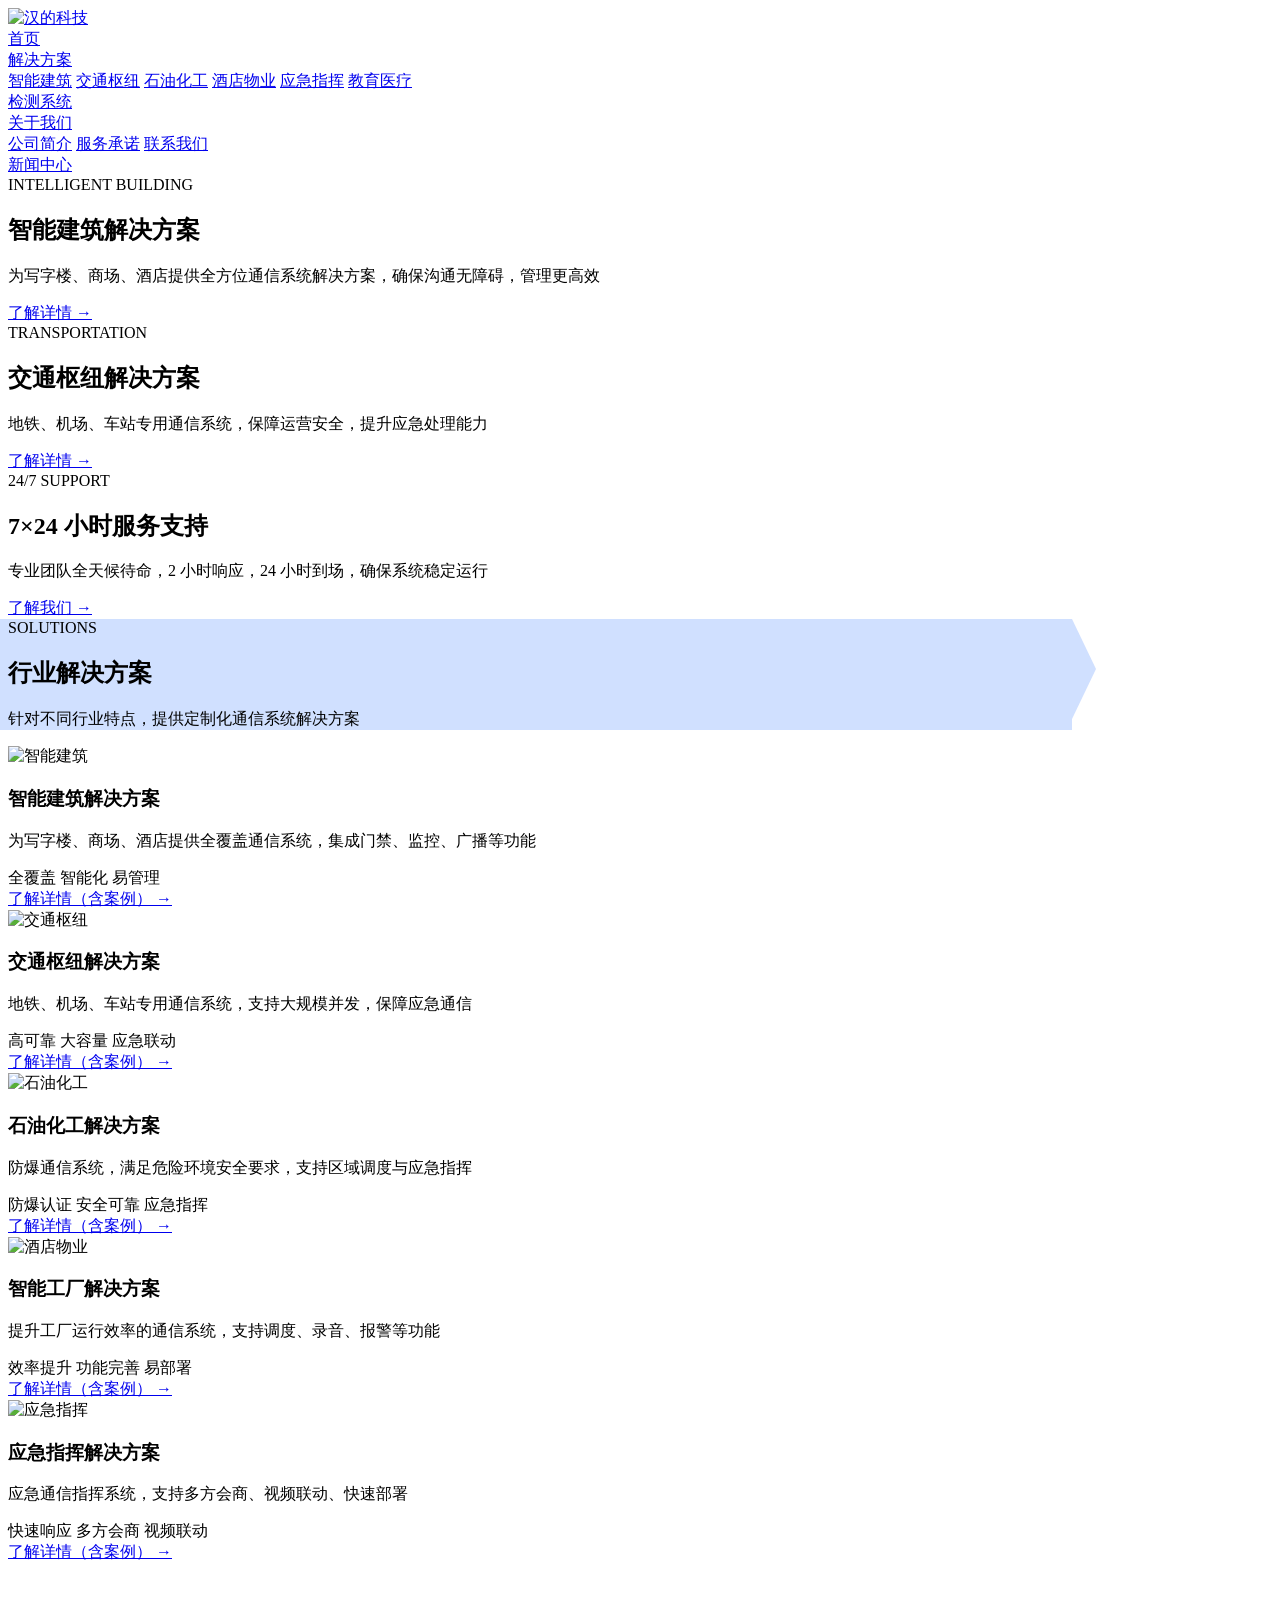
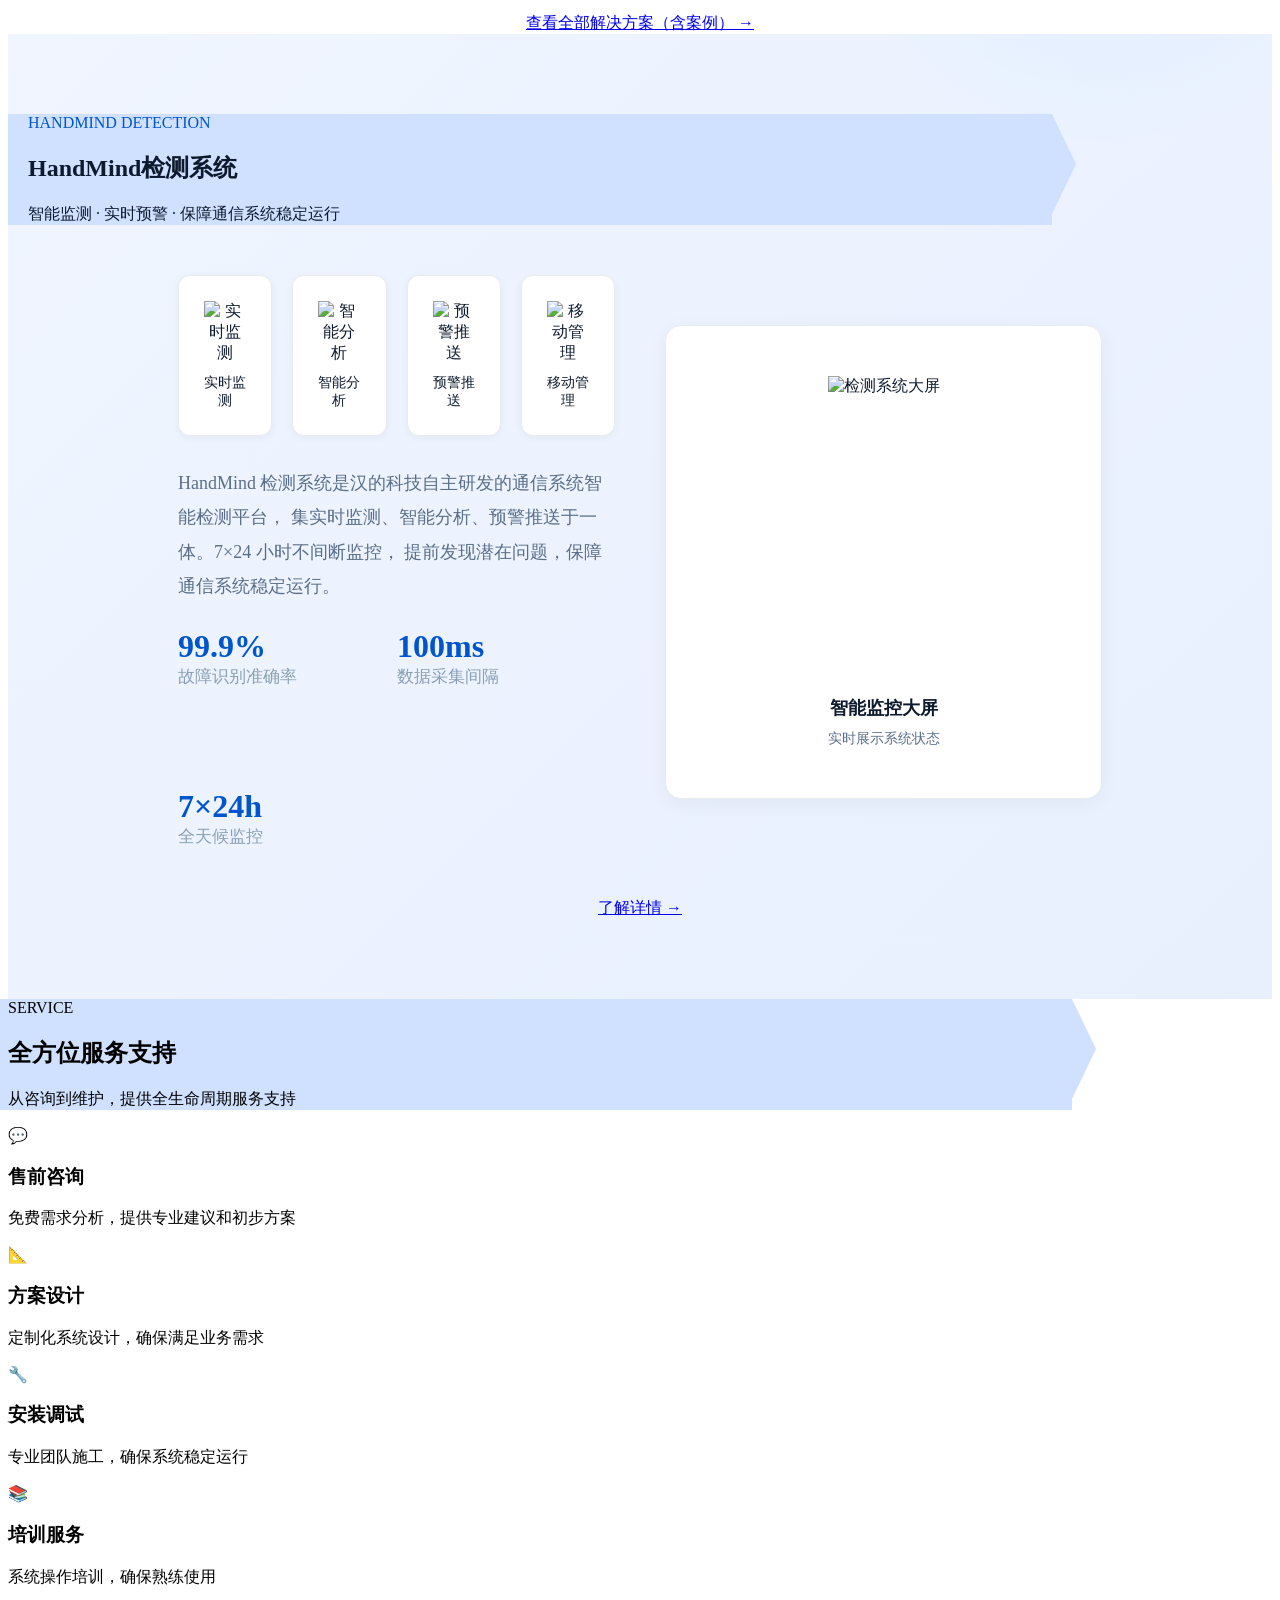
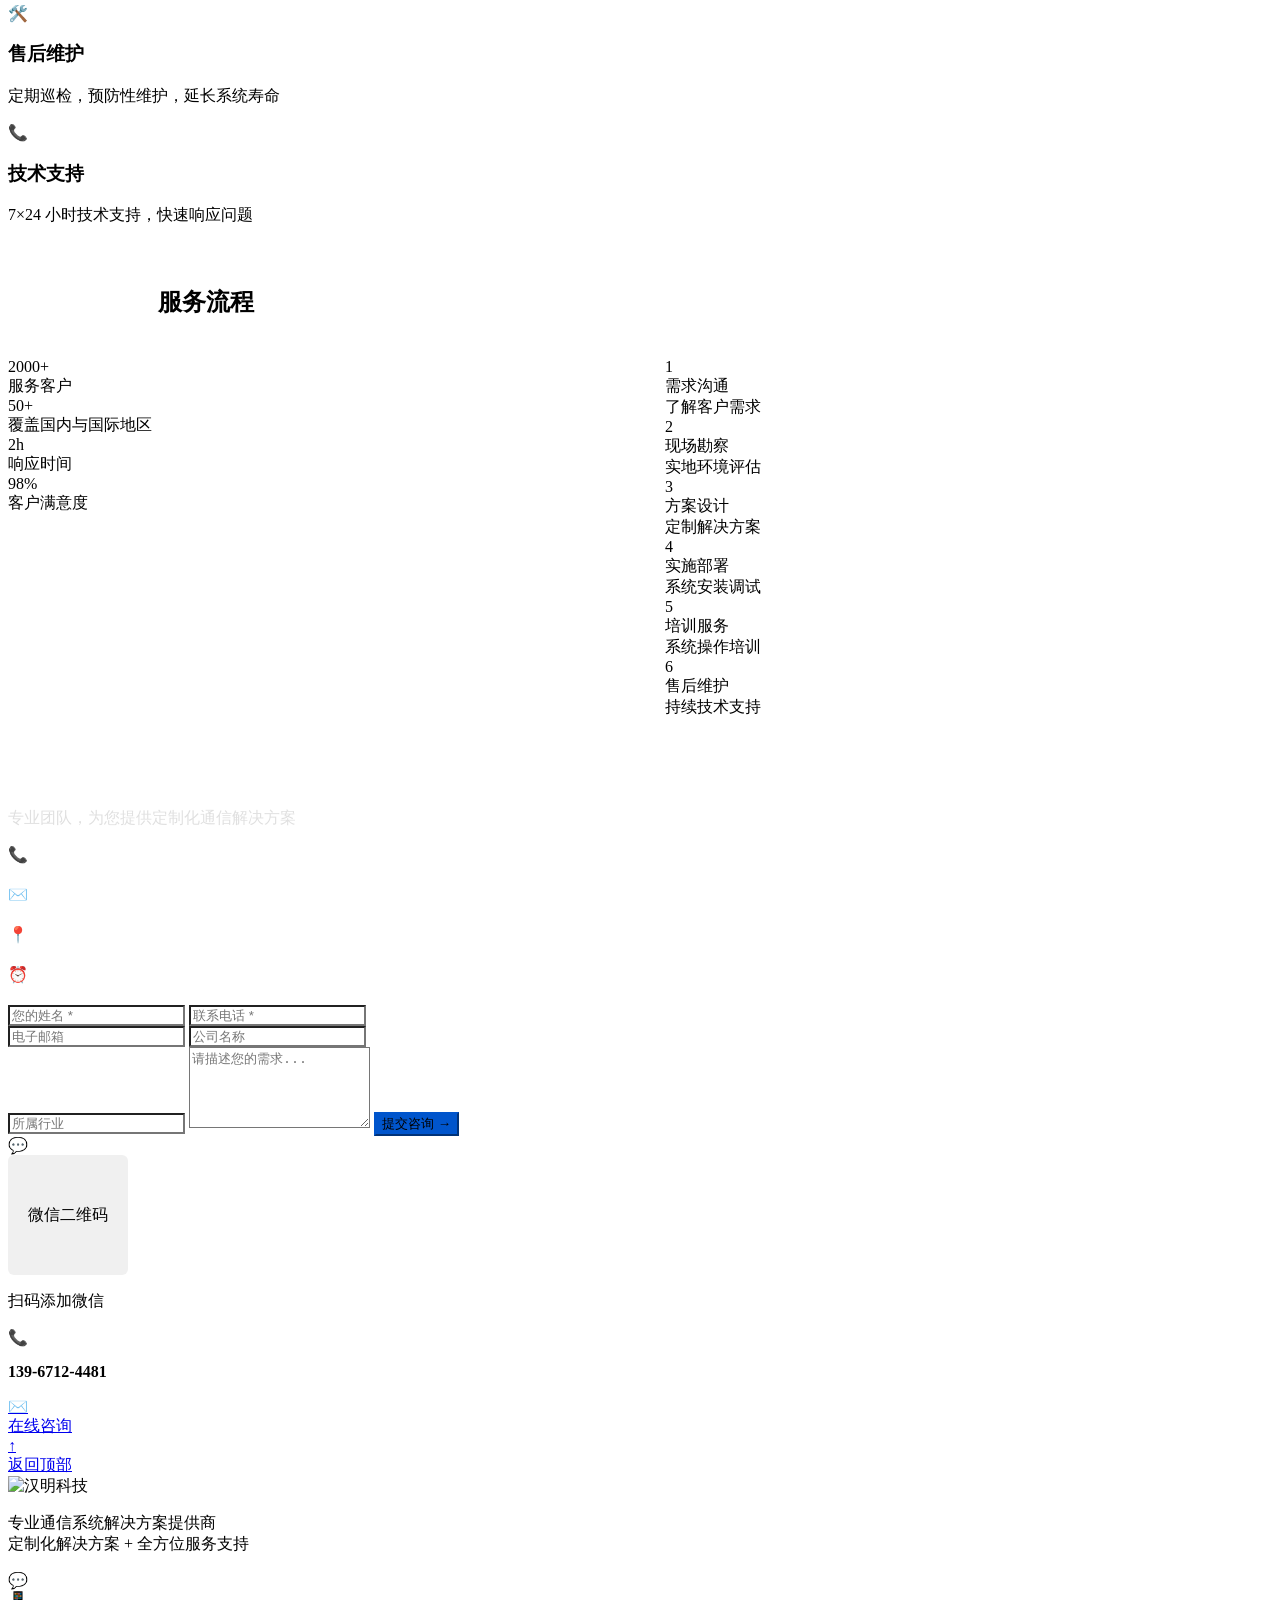
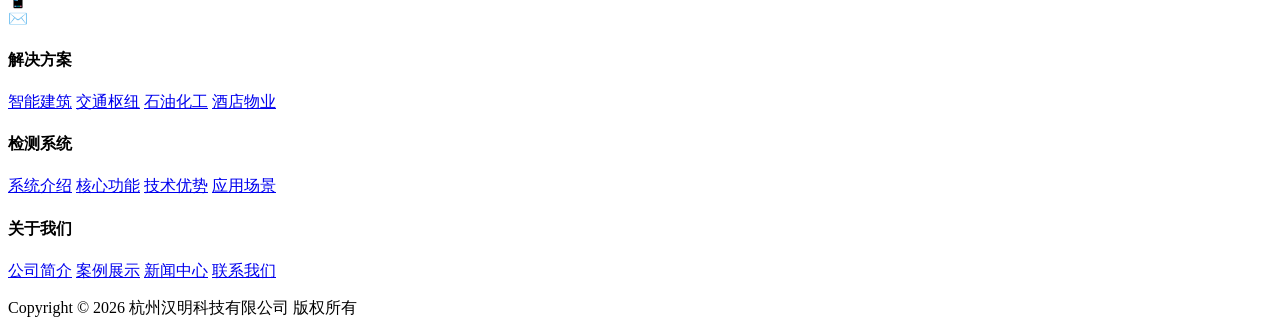
==== index.html @ 93b8c25a "Add files via upload" ====
<!DOCTYPE html>
<html lang="zh-CN">
<head>
<meta charset="UTF-8">
<meta name="viewport" content="width=device-width, initial-scale=1.0">
<title>杭州汉的科技 - 专业通信系统解决方案提供商</title>
<meta name="description" content="专业通信系统解决方案提供商，提供定制化解决方案与全方位服务支持，服务智能建筑、交通枢纽、石油化工等行业">
<meta name="keywords" content="通信系统解决方案，智能建筑，交通枢纽，服务支持，技术咨询">
<link rel="stylesheet" href="css/style.css">
<style>
  /* 左侧悬浮导航栏 */
  .left-nav {
    position: fixed;
    left: 20px;
    top: 50%;
    transform: translateY(-50%);
    background: var(--surface);
    border: 1px solid var(--border);
    border-radius: 16px;
    padding: 25px 20px;
    box-shadow: 0 6px 25px var(--shadow);
    z-index: 100;
    opacity: 0;
    visibility: hidden;
    transition: opacity 0.5s ease, visibility 0.5s ease;
  }
  .left-nav.visible {
    opacity: 1;
    visibility: visible;
  }
  .left-nav h3 {
    font-size: 16px;
    font-weight: 600;
    color: var(--text);
    margin-bottom: 20px;
    text-align: center;
  }
  .left-nav ul {
    list-style: none;
    padding: 0;
    margin: 0;
  }
  .left-nav li {
    margin-bottom: 15px;
  }
  .left-nav a {
    display: block;
    padding: 12px 16px;
    color: var(--text-muted);
    text-decoration: none;
    border-radius: 8px;
    font-size: 15px;
    transition: var(--transition);
  }
  .left-nav a:hover {
    background: var(--primary);
    color: var(--accent);
    transform: translateX(5px);
  }
  .left-nav a.active {
    background: var(--accent);
    color: white;
  }
  @media (max-width: 992px) {
    .left-nav {
      position: relative;
      left: auto;
      top: auto;
      transform: none;
      margin: 0 auto 40px;
      max-width: 600px;
    }
    .left-nav ul {
      display: flex;
      flex-wrap: wrap;
      gap: 10px;
    }
    .left-nav li {
      margin-bottom: 0;
    }
    .left-nav a {
      white-space: nowrap;
    }
  }
</style>
</head>
<body>

<!-- 左侧悬浮导航栏 -->
<div class="left-nav">
  <h3>快速导航</h3>
  <ul>
    <li><a href="#solutions-section">解决方案</a></li>
    <li><a href="#detection-section">检测系统</a></li>
    <li><a href="#service-section">服务支持</a></li>
    <li><a href="#contact-section">联系我们</a></li>
  </ul>
</div>

<!-- 导航栏 -->
<nav class="navbar">
  <div class="navbar-inner">
    <a href="index.html" class="nav-brand">
      <img src="images/logo.png" alt="汉的科技" class="nav-logo-img">
    </a>
    <div class="nav-menu">
      <a href="index.html" class="active">首页</a>
      <div class="nav-item">
        <a href="pages/solutions.html">解决方案</a>
        <div class="dropdown-menu">
          <a href="pages/solutions.html#building">智能建筑</a>
          <a href="pages/solutions.html#transport">交通枢纽</a>
          <a href="pages/solutions.html#industry">石油化工</a>
          <a href="pages/solutions.html#hotel">酒店物业</a>
          <a href="pages/solutions.html#emergency">应急指挥</a>
          <a href="pages/solutions.html#education">教育医疗</a>
        </div>
      </div>
      <a href="pages/detection.html">检测系统</a>
      <div class="nav-item">
        <a href="pages/about.html">关于我们</a>
        <div class="dropdown-menu">
          <a href="pages/about.html">公司简介</a>
          <a href="pages/about.html">服务承诺</a>
          <a href="pages/about.html#contact">联系我们</a>
        </div>
      </div>
      <a href="pages/news.html">新闻中心</a>
    </div>
  </div>
</nav>

<!-- Hero 轮播 -->
<section class="hero">
  <div class="hero-slides">
    <div class="hero-slide active">
      <div class="slide-bg" style="background-image: url('images/城市背景.jpg');"></div>
      <div class="slide-content">
        <div class="slide-text">
          <span class="slide-tag">INTELLIGENT BUILDING</span>
          <h1 class="slide-title">智能建筑<span>解决方案</span></h1>
          <p class="slide-desc">为写字楼、商场、酒店提供全方位通信系统解决方案，确保沟通无障碍，管理更高效</p>
          <a href="pages/solutions.html#building" class="slide-btn">了解详情 <span>→</span></a>
        </div>
      </div>
    </div>
    
    <div class="hero-slide">
      <div class="slide-bg" style="background-image: url('images/轮播图2.png');"></div>
      <div class="slide-content">
        <div class="slide-text">
          <span class="slide-tag">TRANSPORTATION</span>
          <h1 class="slide-title">交通枢纽<span>解决方案</span></h1>
          <p class="slide-desc">地铁、机场、车站专用通信系统，保障运营安全，提升应急处理能力</p>
          <a href="pages/solutions.html#transport" class="slide-btn">了解详情 <span>→</span></a>
        </div>
      </div>
    </div>
    
    <div class="hero-slide">
      <div class="slide-bg" style="background-image: url('images/联系我们.png')"></div>
      <div class="slide-content">
        <div class="slide-text">
          <span class="slide-tag">24/7 SUPPORT</span>
          <h1 class="slide-title">7×24 小时<span>服务支持</span></h1>
          <p class="slide-desc">专业团队全天候待命，2 小时响应，24 小时到场，确保系统稳定运行</p>
          <a href="pages/about.html" class="slide-btn">了解我们 <span>→</span></a>
        </div>
      </div>
    </div>
  </div>
  
  <div class="hero-dots">
    <span class="hero-dot active" data-slide="0"></span>
    <span class="hero-dot" data-slide="1"></span>
    <span class="hero-dot" data-slide="2"></span>
  </div>
</section>

<!-- 解决方案专区 -->
<section id="solutions-section">
  <div class="container">
    <div class="section-header reveal" style="position:relative;">
      <span class="section-tag">SOLUTIONS</span>
      <h2 class="section-title">行业<span>解决方案</span></h2>
      <p class="section-sub">针对不同行业特点，提供定制化通信系统解决方案</p>
      <div style="position:absolute; left:-200px; top:0; width:1300px; max-width:100%; height:100%; background:#d0e0ff; z-index:-1;">
        <div style="position:absolute; right:-24px; top:0; width:0; height:0; border-left:24px solid #d0e0ff; border-top:50px solid transparent; border-bottom:50px solid transparent;"></div>
      </div>
    </div>
    
    <div class="solutions-grid">
      <div class="solution-card reveal reveal-delay-1">
        <div class="solution-img">
          <img src="images/智能建筑.webp" alt="智能建筑" class="solution-img-img">
        </div>
        <div class="solution-info">
          <h3 class="solution-name">智能建筑解决方案</h3>
          <p class="solution-desc">为写字楼、商场、酒店提供全覆盖通信系统，集成门禁、监控、广播等功能</p>
          <div class="solution-features">
            <span class="solution-tag">全覆盖</span>
            <span class="solution-tag">智能化</span>
            <span class="solution-tag">易管理</span>
          </div>
          <a href="pages/solutions.html#building" class="solution-link">了解详情（含案例） →</a>
        </div>
      </div>
      
      <div class="solution-card reveal reveal-delay-2">
        <div class="solution-img">
          <img src="images/交通枢纽.webp" alt="交通枢纽" class="solution-img-img">
        </div>
        <div class="solution-info">
          <h3 class="solution-name">交通枢纽解决方案</h3>
          <p class="solution-desc">地铁、机场、车站专用通信系统，支持大规模并发，保障应急通信</p>
          <div class="solution-features">
            <span class="solution-tag">高可靠</span>
            <span class="solution-tag">大容量</span>
            <span class="solution-tag">应急联动</span>
          </div>
          <a href="pages/solutions.html#transport" class="solution-link">了解详情（含案例） →</a>
        </div>
      </div>
      
      <div class="solution-card reveal reveal-delay-3">
        <div class="solution-img">
          <img src="images/石油化工.webp" alt="石油化工" class="solution-img-img">
        </div>
        <div class="solution-info">
          <h3 class="solution-name">石油化工解决方案</h3>
          <p class="solution-desc">防爆通信系统，满足危险环境安全要求，支持区域调度与应急指挥</p>
          <div class="solution-features">
            <span class="solution-tag">防爆认证</span>
            <span class="solution-tag">安全可靠</span>
            <span class="solution-tag">应急指挥</span>
          </div>
          <a href="pages/solutions.html#industry" class="solution-link">了解详情（含案例） →</a>
        </div>
      </div>
      
      <div class="solution-card reveal reveal-delay-1">
        <div class="solution-img">
          <img src="images/酒店物业.webp" alt="酒店物业" class="solution-img-img">
        </div>
        <div class="solution-info">
          <h3 class="solution-name">智能工厂解决方案</h3>
          <p class="solution-desc">提升工厂运行效率的通信系统，支持调度、录音、报警等功能</p>
          <div class="solution-features">
            <span class="solution-tag">效率提升</span>
            <span class="solution-tag">功能完善</span>
            <span class="solution-tag">易部署</span>
          </div>
          <a href="pages/solutions.html#hotel" class="solution-link">了解详情（含案例） →</a>
        </div>
      </div>
      
      <div class="solution-card reveal reveal-delay-2">
        <div class="solution-img">
          <img src="images/应急指挥.webp" alt="应急指挥" class="solution-img-img">
        </div>
        <div class="solution-info">
          <h3 class="solution-name">应急指挥解决方案</h3>
          <p class="solution-desc">应急通信指挥系统，支持多方会商、视频联动、快速部署</p>
          <div class="solution-features">
            <span class="solution-tag">快速响应</span>
            <span class="solution-tag">多方会商</span>
            <span class="solution-tag">视频联动</span>
          </div>
          <a href="pages/solutions.html#emergency" class="solution-link">了解详情（含案例） →</a>
        </div>
      </div>
      
      
      </div>
    </div>
    
    <div style="text-align:center; margin-top:50px;">
      <a href="pages/solutions.html" class="btn-primary">查看全部解决方案（含案例） →</a>
    </div>
  </div>
</section>

<!-- 检测系统专区 -->
<section id="detection-section" style="background:linear-gradient(135deg, #f0f5ff 0%, #e8f0fe 100%); padding:80px 20px; color:#0d1a2e; position:relative; overflow:hidden;">
  <div style="position:absolute; top:-50%; right:-10%; width:600px; height:600px; background:radial-gradient(circle, rgba(0,153,255,0.07), transparent 70%); pointer-events:none;"></div>
  <div class="container" style="position:relative; z-index:1;">
    <div class="section-header reveal" style="margin-bottom:50px; position:relative;">
      <span class="section-tag" style="color:#0055cc;">HANDMIND DETECTION</span>
      <h2 class="section-title">HandMind<span>检测系统</span></h2>
      <p class="section-sub">智能监测 · 实时预警 · 保障通信系统稳定运行</p>
      <div style="position:absolute; left:-200px; top:0; width:1300px; max-width:100%; height:100%; background:#d0e0ff; z-index:-1;">
        <div style="position:absolute; right:-24px; top:0; width:0; height:0; border-left:24px solid #d0e0ff; border-top:50px solid transparent; border-bottom:50px solid transparent;"></div>
      </div>
    </div>
    
    <div style="display:grid; grid-template-columns:1fr 1fr; gap:50px; align-items:center; max-width:2560px; margin-left:150px;margin-right:150px;">
      <div class="reveal">
        <div style="display:grid; grid-template-columns:repeat(4,1fr); gap:20px; margin-bottom:30px;">
          <div style="background:white; border:1px solid #e9ecef; border-radius:12px; padding:25px; text-align:center; box-shadow:0 2px 8px rgba(0,0,0,0.05);">
            <img src="images/实时检测.jpg" alt="实时监测" style="width:225px; height:160px; margin-bottom:10px;">
            <div style="font-size:14px; color:#0d1a2e;">实时监测</div>
          </div>
          <div style="background:white; border:1px solid #e9ecef; border-radius:12px; padding:25px; text-align:center; box-shadow:0 2px 8px rgba(0,0,0,0.05);">
            <img src="images/智能分析.jpg" alt="智能分析" style="width:225px; height:160px; margin-bottom:10px;">
            <div style="font-size:14px; color:#0d1a2e;">智能分析</div>
          </div>
          <div style="background:white; border:1px solid #e9ecef; border-radius:12px; padding:25px; text-align:center; box-shadow:0 2px 8px rgba(0,0,0,0.05);">
            <img src="images/预警推送.jpg" alt="预警推送" style="width:225px; height:160px; margin-bottom:10px;">
            <div style="font-size:14px; color:#0d1a2e;">预警推送</div>
          </div>
          <div style="background:white; border:1px solid #e9ecef; border-radius:12px; padding:25px; text-align:center; box-shadow:0 2px 8px rgba(0,0,0,0.05);">
            <img src="images/智能控制.jpg" alt="移动管理" style="width:225px; height:160px; margin-bottom:10px;">
            <div style="font-size:14px; color:#0d1a2e;">移动管理</div>
          </div>
        </div>
        <p style="font-size:18px; line-height:1.9; color:#5a6e8a; margin-bottom:25px;">
          HandMind 检测系统是汉的科技自主研发的通信系统智能检测平台，
          集实时监测、智能分析、预警推送于一体。7×24 小时不间断监控，
          提前发现潜在问题，保障通信系统稳定运行。
        </p>
        <div style="display:flex; gap:100px; flex-wrap:wrap;">
          <div>
            <div style="font-size:32px; font-weight:800; color:#0055cc;">99.9%</div>
            <div style="font-size:17px; color:#8a9fb5;">故障识别准确率</div>
          </div>
          <div>
            <div style="font-size:32px; font-weight:800; color:#0055cc;">100ms</div>
            <div style="font-size:17px; color:#8a9fb5;">数据采集间隔</div>
          </div>
          <div>
            <div style="font-size:32px; font-weight:800; color:#0055cc;">7×24h</div>
            <div style="font-size:17px; color:#8a9fb5;">全天候监控</div>
          </div>
        </div>
      </div>
      
      <div class="reveal reveal-delay-2" style="background:white; border:1px solid #e9ecef; border-radius:16px; padding:50px; text-align:center; box-shadow:0 4px 20px rgba(0,0,0,0.05);">
        <!-- 检测系统大屏图片 -->
        <div style="width:100%; height:300px; border-radius:12px; overflow:hidden; margin-bottom:20px;">
          <img src="images/检测系统.webp" alt="检测系统大屏" style="width:100%; height:100%; object-fit:cover;">
        </div>
        <div style="font-size:18px; font-weight:600; margin-bottom:10px; color:#0d1a2e;">智能监控大屏</div>
        <div style="font-size:14px; color:#5a6e8a;">实时展示系统状态</div>
      </div>
    </div>
    
    <div style="text-align:center; margin-top:50px;">
      <a href="pages/detection.html" class="btn-primary">了解详情 →</a>
    </div>
  </div>
</section>

<!-- 服务支持专区 -->
<section class="service-section" id="service-section">
  <div class="container">
    <div class="section-header reveal" style="position:relative;">
      <span class="section-tag">SERVICE</span>
      <h2 class="section-title">全方位<span>服务支持</span></h2>
      <p class="section-sub">从咨询到维护，提供全生命周期服务支持</p>
      <div style="position:absolute; left:-200px; top:0; width:1300px; max-width:100%; height:100%; background:#d0e0ff; z-index:-1;">
        <div style="position:absolute; right:-24px; top:0; width:0; height:0; border-left:24px solid #d0e0ff; border-top:50px solid transparent; border-bottom:50px solid transparent;"></div>
      </div>
    </div>
    
    <div class="services-grid">
      <div class="service-card reveal reveal-delay-1">
        <div class="service-icon">💬</div>
        <h3 class="service-name">售前咨询</h3>
        <p class="service-desc">免费需求分析，提供专业建议和初步方案</p>
      </div>
      
      <div class="service-card reveal reveal-delay-2">
        <div class="service-icon">📐</div>
        <h3 class="service-name">方案设计</h3>
        <p class="service-desc">定制化系统设计，确保满足业务需求</p>
      </div>
      
      <div class="service-card reveal reveal-delay-3">
        <div class="service-icon">🔧</div>
        <h3 class="service-name">安装调试</h3>
        <p class="service-desc">专业团队施工，确保系统稳定运行</p>
      </div>
      
      <div class="service-card reveal reveal-delay-1">
        <div class="service-icon">📚</div>
        <h3 class="service-name">培训服务</h3>
        <p class="service-desc">系统操作培训，确保熟练使用</p>
      </div>
      
      <div class="service-card reveal reveal-delay-2">
        <div class="service-icon">🛠️</div>
        <h3 class="service-name">售后维护</h3>
        <p class="service-desc">定期巡检，预防性维护，延长系统寿命</p>
      </div>
      
      <div class="service-card reveal reveal-delay-3">
        <div class="service-icon">📞</div>
        <h3 class="service-name">技术支持</h3>
        <p class="service-desc">7×24 小时技术支持，快速响应问题</p>
      </div>
    </div>
    
    <!-- 服务流程与数据展示 -->
    <div class="container">
      <h3 style="text-align:left; font-size:24px; margin-bottom:40px;margin-left:150px;margin-top:60px;color:var(--text);">服务流程</h3>
      <div style="display:grid;  gap:50px;grid-template-columns:1fr 1fr; width:100%; margin:0;">
        <!-- 数据展示 -->
        <div class="stats-grid">
          <div class="stat-item reveal reveal-delay-1">
            <div class="stat-number">2000+</div>
            <div class="stat-label">服务客户</div>
          </div>
          <div class="stat-item reveal reveal-delay-2">
            <div class="stat-number">50+</div>
            <div class="stat-label">覆盖国内与国际地区</div>
          </div>
          <div class="stat-item reveal reveal-delay-3">
            <div class="stat-number">2h</div>
            <div class="stat-label">响应时间</div>
          </div>
          <div class="stat-item reveal reveal-delay-4">
            <div class="stat-number">98%</div>
            <div class="stat-label">客户满意度</div>
          </div>
        </div>
        <!-- 服务流程 -->
        <div class="process-timeline">
          <div class="process-step">
            <div class="process-dot">1</div>
            <div class="process-title">需求沟通</div>
            <div class="process-desc">了解客户需求</div>
          </div>
          <div class="process-step">
            <div class="process-dot">2</div>
            <div class="process-title">现场勘察</div>
            <div class="process-desc">实地环境评估</div>
          </div>
          <div class="process-step">
            <div class="process-dot">3</div>
            <div class="process-title">方案设计</div>
            <div class="process-desc">定制解决方案</div>
          </div>
          <div class="process-step">
            <div class="process-dot">4</div>
            <div class="process-title">实施部署</div>
            <div class="process-desc">系统安装调试</div>
          </div>
          <div class="process-step">
            <div class="process-dot">5</div>
            <div class="process-title">培训服务</div>
            <div class="process-desc">系统操作培训</div>
          </div>
           <div class="process-step">
            <div class="process-dot">6</div>
            <div class="process-title">售后维护</div>
            <div class="process-desc">持续技术支持</div>
          </div>
        </div>
      </div>
    </div>
  </div>
</section>

<!-- 联系表单 -->
<section class="contact-section" id="contact-section" style="position:relative; background-image: url('images/4.png'); background-size:contain; background-position: right center ;">
  <div class="container" style="position:relative; z-index:1; color:white;">
    <div class="section-header reveal" style="position:relative;">
      <span class="section-tag" style="color:#ffffff;">CONTACT</span>
      <h2 class="section-title" style="color:#ffffff;">联系<span>我们</span></h2>
      <p class="section-sub" style="color:#e0e0e0;">专业团队，为您提供定制化通信解决方案</p>
      <div style="position:absolute; left:-200px; top:0; width:1300px; max-width:100%; height:100%; background:rgba(255,255,255,0.1); z-index:-1;">
        <div style="position:absolute; right:-24px; top:0; width:0; height:0; border-left:24px solid rgba(255,255,255,0.1); border-top:50px solid transparent; border-bottom:50px solid transparent;"></div>
      </div>
    </div>
    
    <div class="contact-inner">
      <div class="contact-items reveal">
        <div class="contact-item">
          <div class="contact-item-icon">📞</div>
          <div class="contact-item-text">
            <strong>电话咨询</strong>
            139-6712-4481
          </div>
        </div>
        <div class="contact-item">
          <div class="contact-item-icon">✉️</div>
          <div class="contact-item-text">
            <strong>邮箱联系</strong>
            handmind@139.com
          </div>
        </div>
        <div class="contact-item">
          <div class="contact-item-icon">📍</div>
          <div class="contact-item-text">
            <strong>公司地址</strong>
            浙江省杭州市 XXX 区 XXX 路 XXX 号
          </div>
        </div>
        <div class="contact-item">
          <div class="contact-item-icon">⏰</div>
          <div class="contact-item-text">
            <strong>服务时间</strong>
            周一至周日 7×24 小时
          </div>
        </div>
      </div>
      
      <div class="contact-form reveal reveal-delay-2">
        <form>
          <div class="form-row">
            <input type="text" class="form-input" placeholder="您的姓名 *" required style="background:rgba(255,255,255,0.9); color:#333;">
            <input type="tel" class="form-input" placeholder="联系电话 *" required style="background:rgba(255,255,255,0.9); color:#333;">
          </div>
          <div class="form-row">
            <input type="email" class="form-input" placeholder="电子邮箱" style="background:rgba(255,255,255,0.9); color:#333;">
            <input type="text" class="form-input" placeholder="公司名称" style="background:rgba(255,255,255,0.9); color:#333;">
          </div>
          <input type="text" class="form-input" placeholder="所属行业" style="background:rgba(255,255,255,0.9); color:#333;">
          <textarea class="form-input" rows="5" placeholder="请描述您的需求..." style="background:rgba(255,255,255,0.9); color:#333;"></textarea>
          <button type="submit" class="btn-primary btn-full" style="background:#0055cc; border-color:#0055cc;">提交咨询 →</button>
        </form>
      </div>
    </div>
  </div>
</section>

<!-- 悬浮工具栏 -->
<div class="float-toolbar">
  <div class="float-btn" id="wechatBtn">
    <span>💬</span>
    <div class="float-tooltip">
      <div style="width:120px; height:120px; background:#f0f0f0; display:flex; align-items:center; justify-content:center; border-radius:6px; margin-bottom:8px;">微信二维码</div>
      <p>扫码添加微信</p>
    </div>
  </div>
  <div class="float-btn" id="phoneBtn">
    <span>📞</span>
    <div class="float-tooltip">
      <p style="font-size:16px; font-weight:600; color:var(--accent);">139-6712-4481</p>
    </div>
  </div>
  <a href="pages/about.html#contact" class="float-btn">
    <span>✉️</span>
    <div class="float-tooltip">在线咨询</div>
  </a>
  <a href="#" class="float-btn" id="backToTop">
    <span>↑</span>
    <div class="float-tooltip">返回顶部</div>
  </a>
</div>

<!-- 页脚 -->
<footer class="footer">
  <div class="footer-inner">
    <div class="footer-brand">
      <div class="nav-brand">
        <img src="images/logo.png" alt="汉明科技" class="nav-logo-img">
      </div>
      <p>专业通信系统解决方案提供商<br>定制化解决方案 + 全方位服务支持</p>
      <div class="footer-social">
        <div class="social-icon">💬</div>
        <div class="social-icon">📱</div>
        <div class="social-icon">✉️</div>
      </div>
    </div>
    <div class="footer-links">
      <div class="footer-col">
        <h4>解决方案</h4>
        <a href="pages/solutions.html#building">智能建筑</a>
        <a href="pages/solutions.html#transport">交通枢纽</a>
        <a href="pages/solutions.html#industry">石油化工</a>
        <a href="pages/solutions.html#hotel">酒店物业</a>
      </div>
      <div class="footer-col">
        <h4>检测系统</h4>
        <a href="pages/detection.html">系统介绍</a>
        <a href="pages/detection.html#features">核心功能</a>
        <a href="pages/detection.html#tech">技术优势</a>
        <a href="pages/detection.html#scenario">应用场景</a>
      </div>

      <div class="footer-col">
        <h4>关于我们</h4>
        <a href="pages/about.html">公司简介</a>
        <a href="pages/cases.html">案例展示</a>
        <a href="pages/news.html">新闻中心</a>
        <a href="pages/contact.html">联系我们</a>
      </div>
    </div>
  </div>
  <div class="footer-bottom">
    <p>Copyright © 2026 杭州汉明科技有限公司 版权所有</p>
  </div>
</footer>

<script src="js/main.js"></script>
<script>
// 左侧导航栏滚动激活状态
const sections = document.querySelectorAll('section[id]');
const navLinks = document.querySelectorAll('.left-nav a');
const leftNav = document.querySelector('.left-nav');

window.addEventListener('scroll', () => {
  let current = '';
  
  sections.forEach(section => {
    const sectionTop = section.offsetTop;
    const sectionHeight = section.clientHeight;
    if (pageYOffset >= (sectionTop - 200)) {
      current = section.getAttribute('id');
    }
  });
  
  navLinks.forEach(link => {
    link.classList.remove('active');
    if (link.getAttribute('href').substring(1) === current) {
      link.classList.add('active');
    }
  });
  
  // 控制导航栏显示/隐藏
  const solutionsSection = document.getElementById('solutions-section');
  if (solutionsSection) {
    const solutionsTop = solutionsSection.offsetTop;
    if (pageYOffset >= (solutionsTop - 300)) {
      leftNav.classList.add('visible');
    } else {
      leftNav.classList.remove('visible');
    }
  }
});
</script>
</body>
</html>
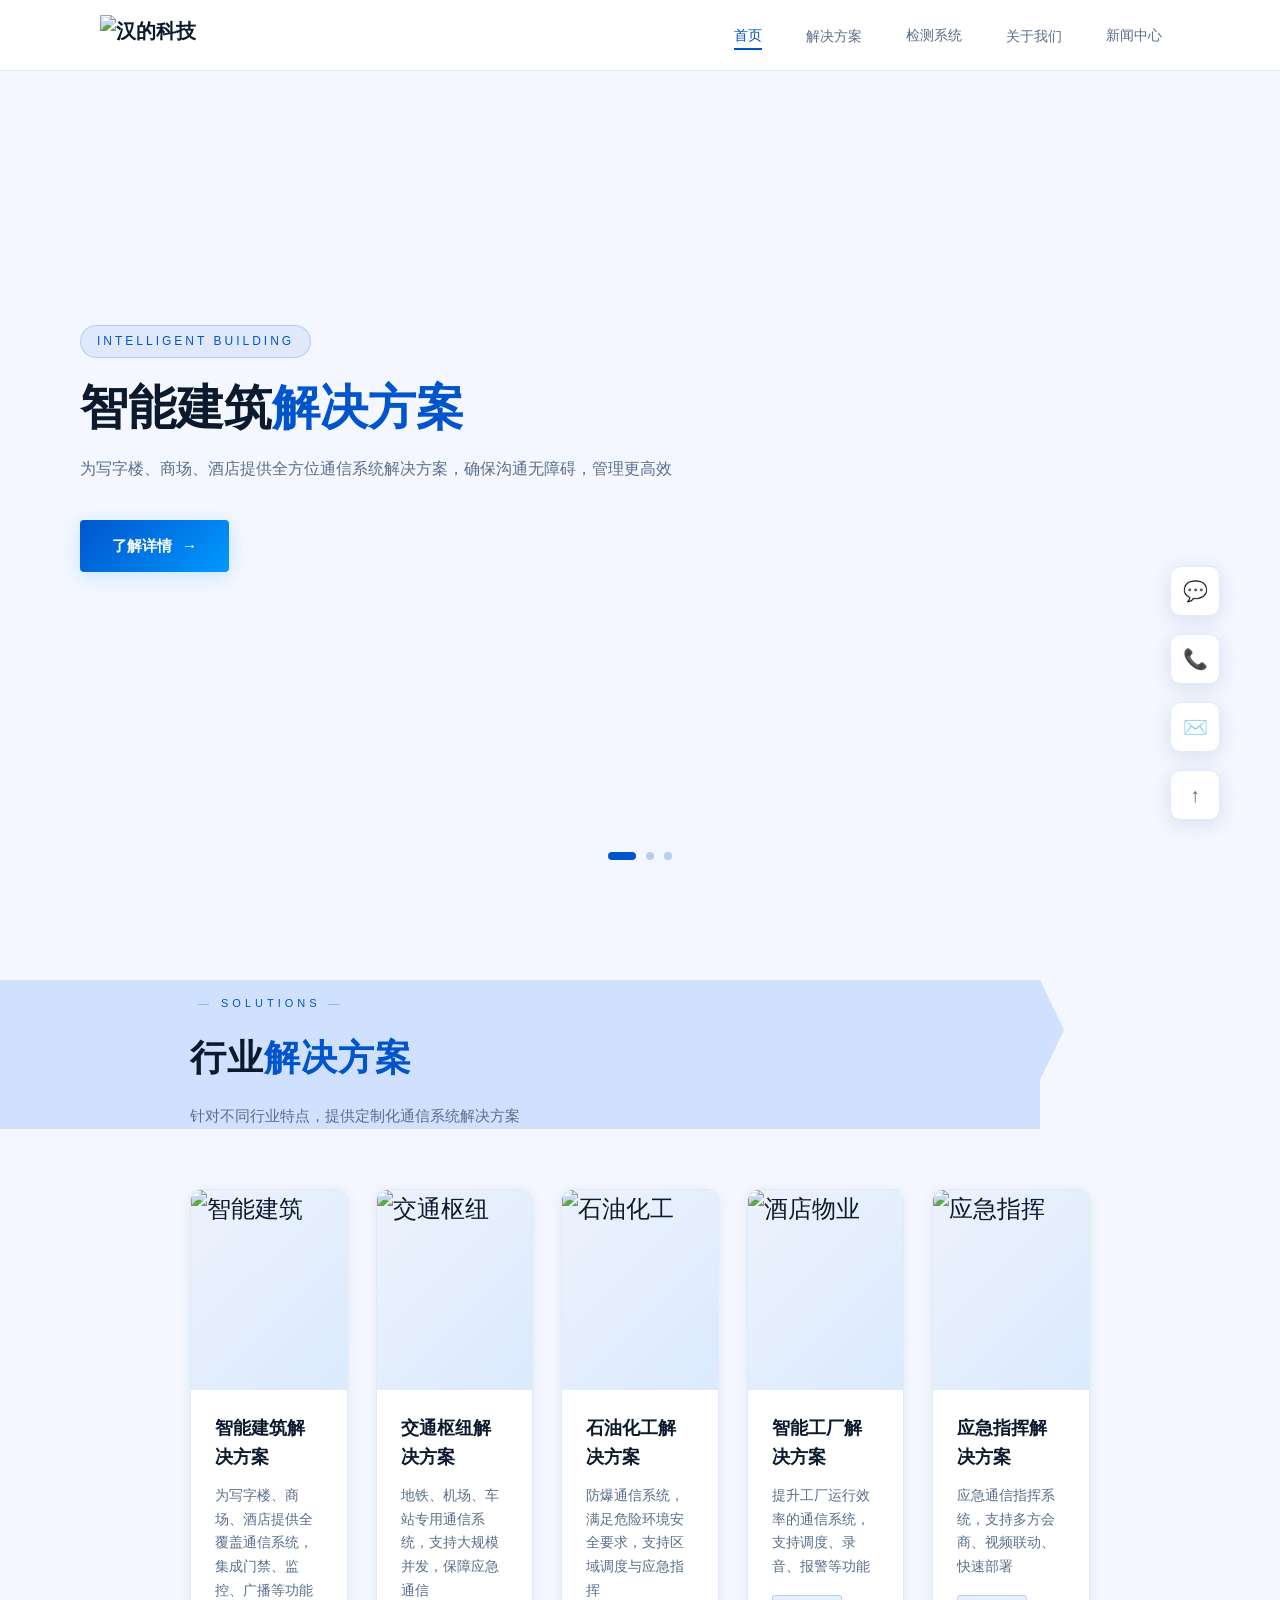
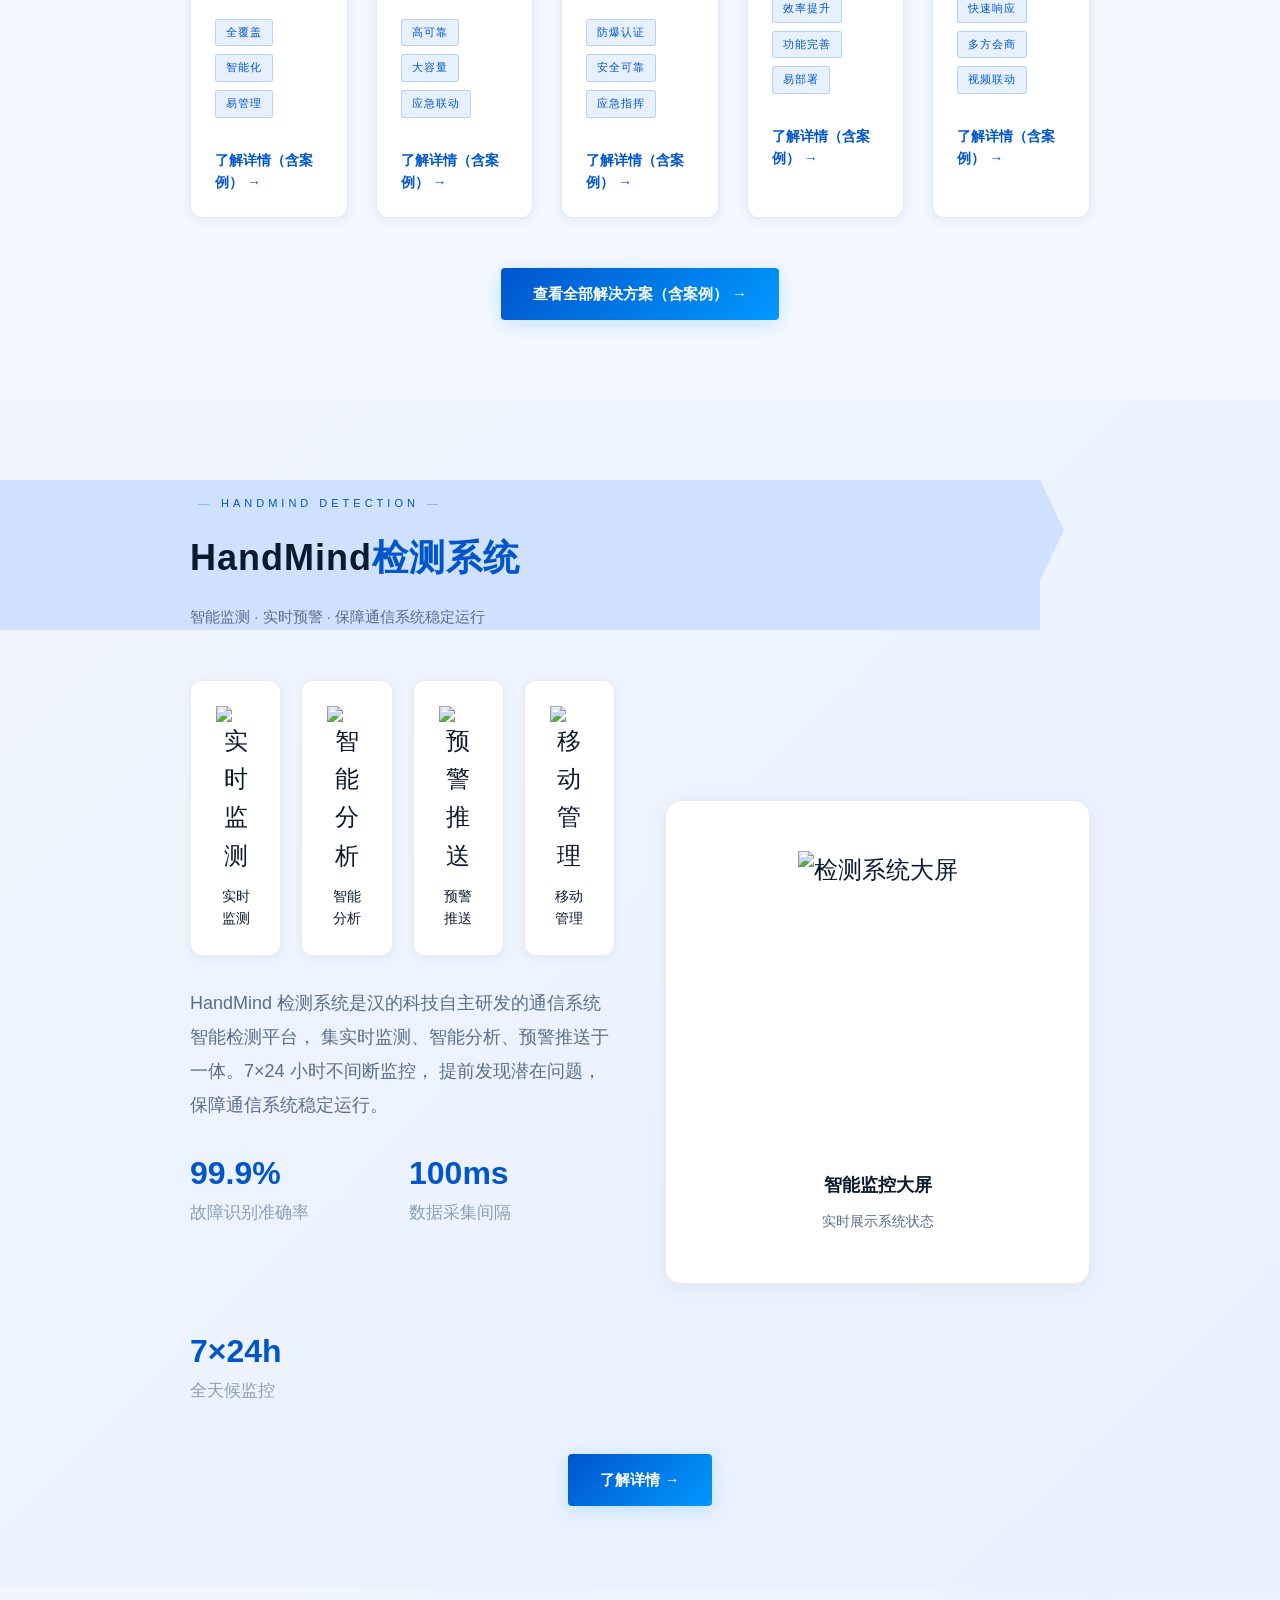
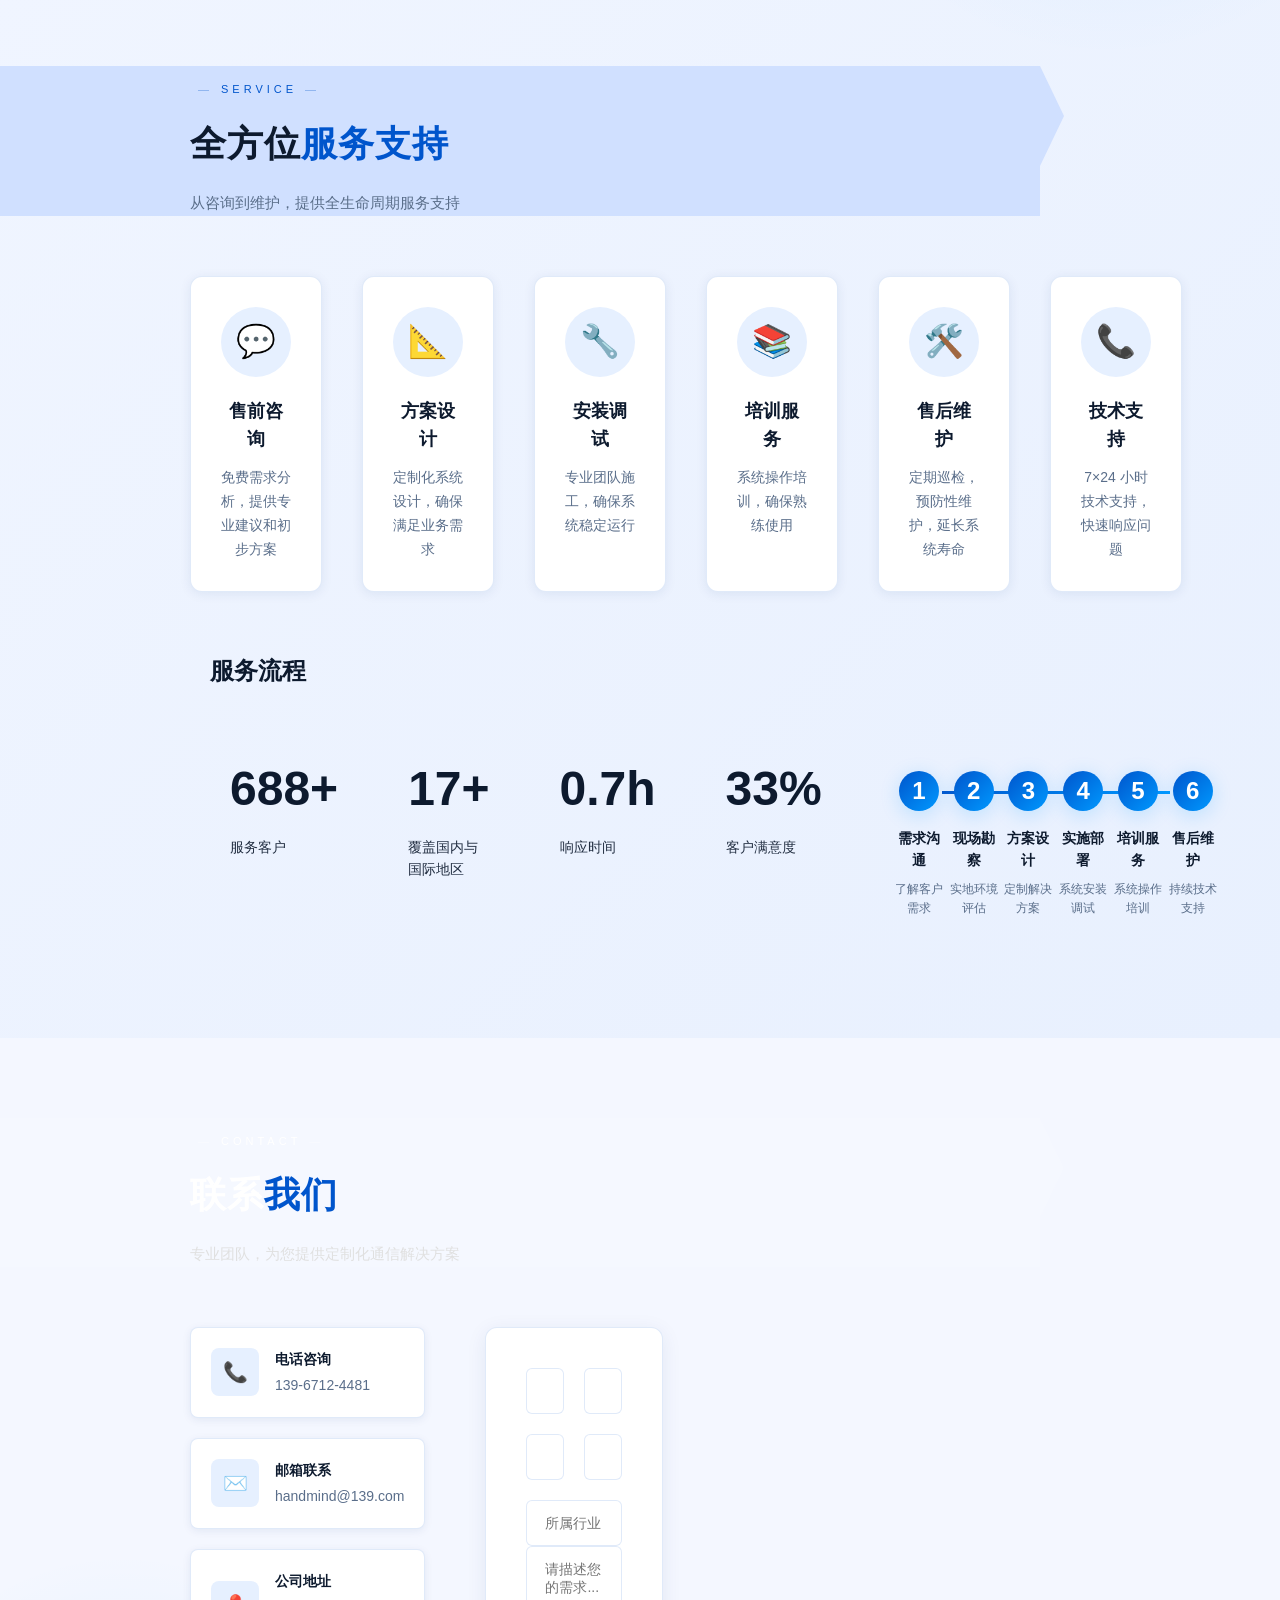
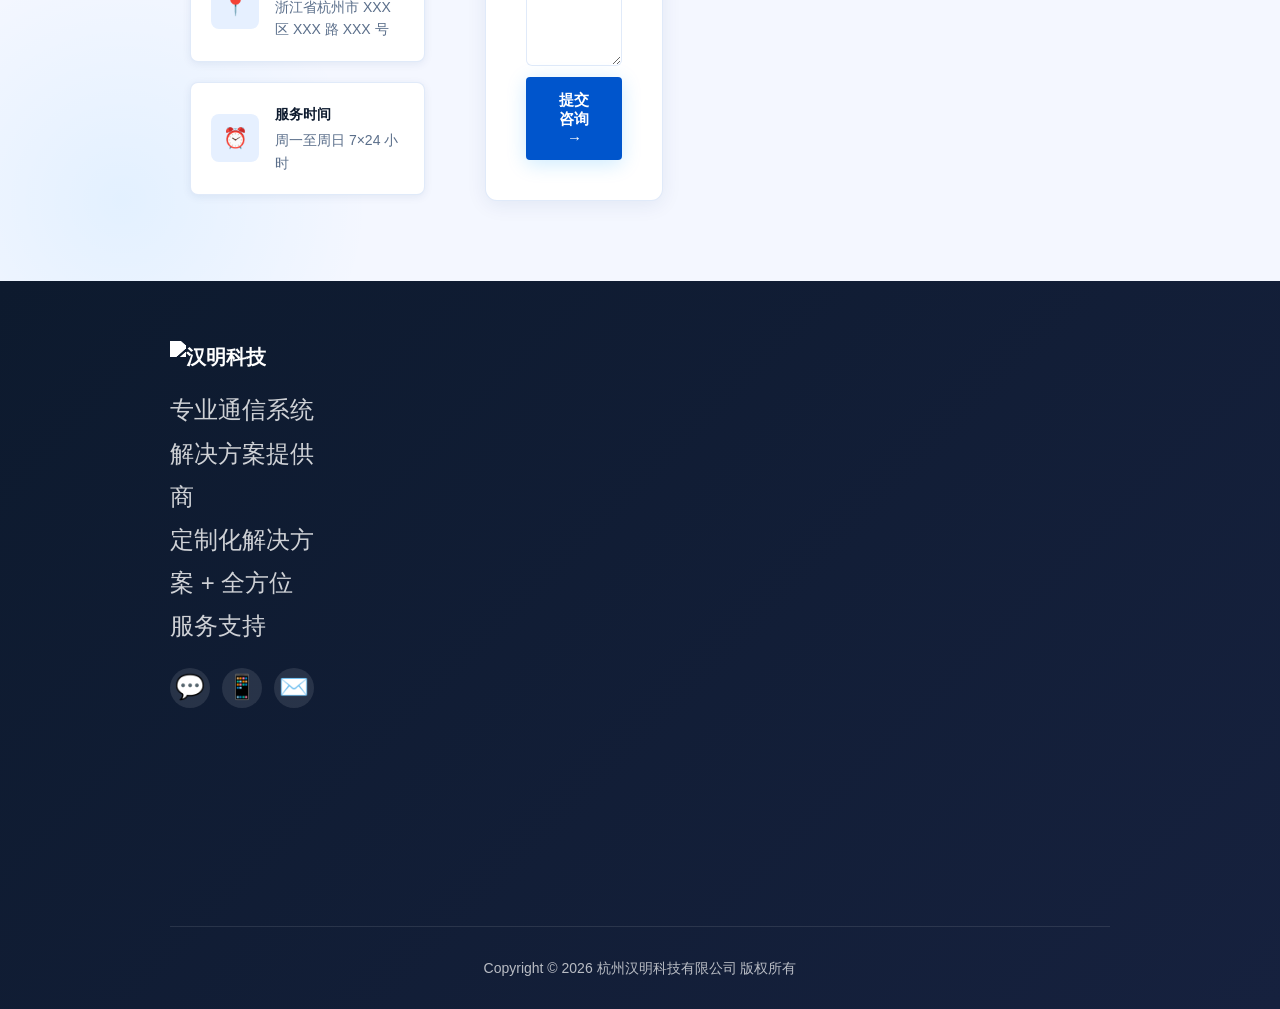
==== commit f00b0b28: "Fix broken page links and mobile menu toggle behavior" ====
--- a/index.html
+++ b/index.html
@@ -6,7 +6,7 @@
 <title>杭州汉的科技 - 专业通信系统解决方案提供商</title>
 <meta name="description" content="专业通信系统解决方案提供商，提供定制化解决方案与全方位服务支持，服务智能建筑、交通枢纽、石油化工等行业">
 <meta name="keywords" content="通信系统解决方案，智能建筑，交通枢纽，服务支持，技术咨询">
-<link rel="stylesheet" href="css/style.css">
+<link rel="stylesheet" href="style.css">
 <style>
   /* 左侧悬浮导航栏 */
   .left-nav {
@@ -106,26 +106,26 @@
     <div class="nav-menu">
       <a href="index.html" class="active">首页</a>
       <div class="nav-item">
-        <a href="pages/solutions.html">解决方案</a>
+        <a href="solutions.html">解决方案</a>
         <div class="dropdown-menu">
-          <a href="pages/solutions.html#building">智能建筑</a>
-          <a href="pages/solutions.html#transport">交通枢纽</a>
-          <a href="pages/solutions.html#industry">石油化工</a>
-          <a href="pages/solutions.html#hotel">酒店物业</a>
-          <a href="pages/solutions.html#emergency">应急指挥</a>
-          <a href="pages/solutions.html#education">教育医疗</a>
-        </div>
-      </div>
-      <a href="pages/detection.html">检测系统</a>
+          <a href="solutions.html#building">智能建筑</a>
+          <a href="solutions.html#transport">交通枢纽</a>
+          <a href="solutions.html#industry">石油化工</a>
+          <a href="solutions.html#hotel">酒店物业</a>
+          <a href="solutions.html#emergency">应急指挥</a>
+          <a href="solutions.html#education">教育医疗</a>
+        </div>
+      </div>
+      <a href="detection.html">检测系统</a>
       <div class="nav-item">
-        <a href="pages/about.html">关于我们</a>
+        <a href="about.html">关于我们</a>
         <div class="dropdown-menu">
-          <a href="pages/about.html">公司简介</a>
-          <a href="pages/about.html">服务承诺</a>
-          <a href="pages/about.html#contact">联系我们</a>
-        </div>
-      </div>
-      <a href="pages/news.html">新闻中心</a>
+          <a href="about.html">公司简介</a>
+          <a href="about.html">服务承诺</a>
+          <a href="about.html#contact">联系我们</a>
+        </div>
+      </div>
+      <a href="news.html">新闻中心</a>
     </div>
   </div>
 </nav>
@@ -140,7 +140,7 @@
           <span class="slide-tag">INTELLIGENT BUILDING</span>
           <h1 class="slide-title">智能建筑<span>解决方案</span></h1>
           <p class="slide-desc">为写字楼、商场、酒店提供全方位通信系统解决方案，确保沟通无障碍，管理更高效</p>
-          <a href="pages/solutions.html#building" class="slide-btn">了解详情 <span>→</span></a>
+          <a href="solutions.html#building" class="slide-btn">了解详情 <span>→</span></a>
         </div>
       </div>
     </div>
@@ -152,7 +152,7 @@
           <span class="slide-tag">TRANSPORTATION</span>
           <h1 class="slide-title">交通枢纽<span>解决方案</span></h1>
           <p class="slide-desc">地铁、机场、车站专用通信系统，保障运营安全，提升应急处理能力</p>
-          <a href="pages/solutions.html#transport" class="slide-btn">了解详情 <span>→</span></a>
+          <a href="solutions.html#transport" class="slide-btn">了解详情 <span>→</span></a>
         </div>
       </div>
     </div>
@@ -164,7 +164,7 @@
           <span class="slide-tag">24/7 SUPPORT</span>
           <h1 class="slide-title">7×24 小时<span>服务支持</span></h1>
           <p class="slide-desc">专业团队全天候待命，2 小时响应，24 小时到场，确保系统稳定运行</p>
-          <a href="pages/about.html" class="slide-btn">了解我们 <span>→</span></a>
+          <a href="about.html" class="slide-btn">了解我们 <span>→</span></a>
         </div>
       </div>
     </div>
@@ -202,7 +202,7 @@
             <span class="solution-tag">智能化</span>
             <span class="solution-tag">易管理</span>
           </div>
-          <a href="pages/solutions.html#building" class="solution-link">了解详情（含案例） →</a>
+          <a href="solutions.html#building" class="solution-link">了解详情（含案例） →</a>
         </div>
       </div>
       
@@ -218,7 +218,7 @@
             <span class="solution-tag">大容量</span>
             <span class="solution-tag">应急联动</span>
           </div>
-          <a href="pages/solutions.html#transport" class="solution-link">了解详情（含案例） →</a>
+          <a href="solutions.html#transport" class="solution-link">了解详情（含案例） →</a>
         </div>
       </div>
       
@@ -234,7 +234,7 @@
             <span class="solution-tag">安全可靠</span>
             <span class="solution-tag">应急指挥</span>
           </div>
-          <a href="pages/solutions.html#industry" class="solution-link">了解详情（含案例） →</a>
+          <a href="solutions.html#industry" class="solution-link">了解详情（含案例） →</a>
         </div>
       </div>
       
@@ -250,7 +250,7 @@
             <span class="solution-tag">功能完善</span>
             <span class="solution-tag">易部署</span>
           </div>
-          <a href="pages/solutions.html#hotel" class="solution-link">了解详情（含案例） →</a>
+          <a href="solutions.html#hotel" class="solution-link">了解详情（含案例） →</a>
         </div>
       </div>
       
@@ -266,7 +266,7 @@
             <span class="solution-tag">多方会商</span>
             <span class="solution-tag">视频联动</span>
           </div>
-          <a href="pages/solutions.html#emergency" class="solution-link">了解详情（含案例） →</a>
+          <a href="solutions.html#emergency" class="solution-link">了解详情（含案例） →</a>
         </div>
       </div>
       
@@ -275,7 +275,7 @@
     </div>
     
     <div style="text-align:center; margin-top:50px;">
-      <a href="pages/solutions.html" class="btn-primary">查看全部解决方案（含案例） →</a>
+      <a href="solutions.html" class="btn-primary">查看全部解决方案（含案例） →</a>
     </div>
   </div>
 </section>
@@ -345,7 +345,7 @@
     </div>
     
     <div style="text-align:center; margin-top:50px;">
-      <a href="pages/detection.html" class="btn-primary">了解详情 →</a>
+      <a href="detection.html" class="btn-primary">了解详情 →</a>
     </div>
   </div>
 </section>
@@ -539,7 +539,7 @@
       <p style="font-size:16px; font-weight:600; color:var(--accent);">139-6712-4481</p>
     </div>
   </div>
-  <a href="pages/about.html#contact" class="float-btn">
+  <a href="about.html#contact" class="float-btn">
     <span>✉️</span>
     <div class="float-tooltip">在线咨询</div>
   </a>
@@ -566,25 +566,25 @@
     <div class="footer-links">
       <div class="footer-col">
         <h4>解决方案</h4>
-        <a href="pages/solutions.html#building">智能建筑</a>
-        <a href="pages/solutions.html#transport">交通枢纽</a>
-        <a href="pages/solutions.html#industry">石油化工</a>
-        <a href="pages/solutions.html#hotel">酒店物业</a>
+        <a href="solutions.html#building">智能建筑</a>
+        <a href="solutions.html#transport">交通枢纽</a>
+        <a href="solutions.html#industry">石油化工</a>
+        <a href="solutions.html#hotel">酒店物业</a>
       </div>
       <div class="footer-col">
         <h4>检测系统</h4>
-        <a href="pages/detection.html">系统介绍</a>
-        <a href="pages/detection.html#features">核心功能</a>
-        <a href="pages/detection.html#tech">技术优势</a>
-        <a href="pages/detection.html#scenario">应用场景</a>
+        <a href="detection.html">系统介绍</a>
+        <a href="detection.html#features">核心功能</a>
+        <a href="detection.html#tech">技术优势</a>
+        <a href="detection.html#scenario">应用场景</a>
       </div>
 
       <div class="footer-col">
         <h4>关于我们</h4>
-        <a href="pages/about.html">公司简介</a>
-        <a href="pages/cases.html">案例展示</a>
-        <a href="pages/news.html">新闻中心</a>
-        <a href="pages/contact.html">联系我们</a>
+        <a href="about.html">公司简介</a>
+        <a href="news.html">案例展示</a>
+        <a href="news.html">新闻中心</a>
+        <a href="about.html#contact">联系我们</a>
       </div>
     </div>
   </div>
@@ -593,7 +593,7 @@
   </div>
 </footer>
 
-<script src="js/main.js"></script>
+<script src="main.js"></script>
 <script>
 // 左侧导航栏滚动激活状态
 const sections = document.querySelectorAll('section[id]');
--- a/style.css
+++ b/style.css
@@ -0,0 +1,1131 @@
+/* ===================================
+   汉的科技 - 解决方案与服务型官网
+   配色方案：浅蓝系，突出解决方案与服务
+   =================================== */
+
+/* ========== CSS 变量 ========== */
+:root {
+  /* 配色方案 */
+  --primary: #f4f7ff;
+  --primary-dark: #e0eaff;
+  --accent: #0055cc;
+  --accent2: #0099ff;
+  --accent-light: #e6f0ff;
+  
+  /* 文本颜色 */
+  --text: #0d1a2e;
+  --text-muted: #5a6e8a;
+  --text-light: #8a9fb5;
+  
+  /* 表面颜色 */
+  --surface: #ffffff;
+  --surface2: #edf2fc;
+  
+  /* 效果 */
+  --border: rgba(0,85,204,0.12);
+  --glow: rgba(0,153,255,0.2);
+  --shadow: rgba(0,50,120,0.08);
+  --shadow-md: rgba(0,50,120,0.12);
+  --shadow-lg: rgba(0,50,120,0.15);
+  
+  /* 渐变 */
+  --gradient-primary: linear-gradient(135deg, #0055cc 0%, #0099ff 100%);
+  --gradient-light: linear-gradient(135deg, #f4f7ff 0%, #e0eaff 100%);
+  
+  /* 动画 */
+  --transition: all 0.3s ease;
+  
+  /* 字体 */
+  --font-body: 'Noto Sans SC', -apple-system, 'Microsoft YaHei', sans-serif;
+  --font-display: 'Orbitron', 'Arial', sans-serif;
+}
+
+/* ========== 基础样式 ========== */
+* {
+  margin: 0;
+  padding: 0;
+  box-sizing: border-box;
+}
+
+html {
+  scroll-behavior: smooth;
+  /* 页面显示效果 150% - 使用 font-size 缩放 */
+  font-size: 24px;
+}
+
+body {
+  font-family: var(--font-body);
+  background: var(--primary);
+  color: var(--text);
+  line-height: 1.6;
+  overflow-x: hidden;
+}
+
+/* 滚动条 */
+::-webkit-scrollbar {
+  width: 4px;
+}
+::-webkit-scrollbar-track {
+  background: var(--primary);
+}
+::-webkit-scrollbar-thumb {
+  background: var(--accent2);
+  border-radius: 2px;
+}
+
+.container {
+  max-width: auto;
+  margin: 0 auto;
+  padding: 0 20px;
+}
+
+a {
+  text-decoration: none;
+  color: inherit;
+}
+
+/* ========== 导航栏 ========== */
+.navbar {
+  position: fixed;
+  top: 0;
+  left: 0;
+  right: 0;
+  z-index: 1000;
+  background: rgba(255,255,255,0.92);
+  backdrop-filter: blur(20px);
+  border-bottom: 1px solid var(--border);
+  transition: var(--transition);
+}
+
+.navbar.scrolled {
+  background: rgba(255,255,255,0.99);
+  box-shadow: 0 4px 30px var(--shadow);
+}
+
+.navbar-inner {
+  display: flex;
+  align-items: center;
+  justify-content: space-between;
+  padding: 15px 100px;
+  max-width: 2560px;
+  margin: 0 auto;
+}
+
+.nav-brand {
+  display: flex;
+  align-items: center;
+  gap: 14px;
+  font-size: 20px;
+  font-weight: 700;
+  color: var(--text);
+}
+
+.nav-logo {
+  width: 40px;
+  height: 40px;
+  background: var(--gradient-primary);
+  border-radius: 8px;
+  display: flex;
+  align-items: center;
+  justify-content: center;
+  color: white;
+  font-weight: 800;
+  font-family: var(--font-display);
+}
+
+.nav-logo-img {
+  height: 40px;
+  width: auto;
+  max-width: 120px;
+  object-fit: contain;
+}
+
+.nav-menu {
+  display: flex;
+  gap: 8px;
+  align-items: center;
+}
+
+.nav-menu a {
+  padding: 8px 18px;
+  color: var(--text-muted);
+  font-size: 14px;
+  border-radius: 4px;
+  transition: var(--transition);
+  position: relative;
+  display: inline-block;
+  vertical-align: middle;
+}
+
+.nav-item {
+  position: relative;
+  display: flex;
+  align-items: center;
+}
+
+.nav-menu a::after {
+  content: '';
+  position: absolute;
+  bottom: 4px;
+  left: 18px;
+  right: 18px;
+  height: 2px;
+  background: var(--accent);
+  transform: scaleX(0);
+  transition: var(--transition);
+}
+
+.nav-menu a:hover,
+.nav-menu a.active {
+  color: var(--accent);
+}
+
+.nav-menu a:hover::after,
+.nav-menu a.active::after {
+  transform: scaleX(1);
+}
+
+/* 下拉菜单样式 */
+.nav-item {
+  position: relative;
+  display: inline-block;
+}
+
+.nav-item:hover .dropdown-menu {
+  display: block;
+}
+
+.dropdown-menu {
+  display: none;
+  position: absolute;
+  top: 100%;
+  left: 0;
+  background: var(--surface);
+  border: 1px solid var(--border);
+  border-radius: 8px;
+  box-shadow: 0 4px 20px var(--shadow);
+  min-width: 180px;
+  z-index: 1000;
+  margin-top: 8px;
+}
+
+.dropdown-menu a {
+  display: block;
+  padding: 12px 16px;
+  color: var(--text);
+  text-decoration: none;
+  transition: var(--transition);
+}
+
+.dropdown-menu a:hover {
+  background: var(--accent-light);
+  color: var(--accent);
+  transform: none;
+}
+
+.dropdown-menu a:hover::after {
+  display: none;
+}
+
+.dropdown-menu a:first-child {
+  border-radius: 8px 8px 0 0;
+}
+
+.dropdown-menu a:last-child {
+  border-radius: 0 0 8px 8px;
+}
+
+/* ========== Hero 轮播 ========== */
+.hero {
+  position: relative;
+  height: 100vh;
+  min-height: 600px;
+  padding-top: 70px;
+  overflow: hidden;
+}
+
+.hero-slides {
+  position: relative;
+  height: 100%;
+}
+
+.hero-slide {
+  position: absolute;
+  inset: 0;
+  opacity: 0;
+  transition: opacity 1s ease;
+}
+
+.hero-slide.active {
+  opacity: 1;
+}
+
+.slide-bg {
+  position: absolute;
+  top: 0;
+  left: 0;
+  right: 0;
+  bottom: 0;
+  background-size: cover;
+  background-position: center;
+  background-repeat: no-repeat;
+  z-index: -1;
+}
+
+.hero-slide:nth-child(1) .slide-bg:not([style*="background-image"]):not([style*="background: url"]):not([style*="background-image: url"]) {
+  background: linear-gradient(135deg, #e8f0fe 0%, #c7d9ff 60%, #dde9ff 100%);
+}
+
+.hero-slide:nth-child(2) .slide-bg:not([style*="background-image"]):not([style*="background: url"]):not([style*="background-image: url"]) {
+  background: linear-gradient(135deg, #e0f7fa 0%, #b2ebf2 60%, #e0f2fe 100%);
+}
+
+.hero-slide:nth-child(3) .slide-bg:not([style*="background-image"]):not([style*="background: url"]):not([style*="background-image: url"]) {
+  background: linear-gradient(135deg, #ede9fe 0%, #ddd6fe 60%, #ede9fe 100%);
+}
+
+.slide-content {
+  position: absolute;
+  inset: 0;
+  display: flex;
+  align-items: center;
+  padding: 0 60px;
+}
+
+.slide-text {
+  max-width: 600px;
+}
+
+.slide-tag {
+  display: inline-block;
+  padding: 6px 16px;
+  background: rgba(0,85,204,0.08);
+  border: 1px solid rgba(0,85,204,0.2);
+  border-radius: 30px;
+  font-size: 12px;
+  color: var(--accent);
+  letter-spacing: 3px;
+  text-transform: uppercase;
+  margin-bottom: 24px;
+  animation: fadeInUp 0.8s forwards;
+}
+
+.slide-title {
+  font-size: 48px;
+  font-weight: 800;
+  line-height: 1.1;
+  margin-bottom: 20px;
+  color: var(--text);
+  animation: fadeInUp 0.8s 0.2s ease both;
+}
+
+.slide-title span {
+  color: var(--accent);
+}
+
+.slide-desc {
+  font-size: 16px;
+  color: var(--text-muted);
+  line-height: 1.8;
+  margin-bottom: 36px;
+  animation: fadeInUp 0.8s 0.4s ease both;
+}
+
+.slide-btn {
+  display: inline-flex;
+  align-items: center;
+  gap: 10px;
+  padding: 14px 32px;
+  background: var(--gradient-primary);
+  border-radius: 4px;
+  color: white;
+  font-size: 15px;
+  font-weight: 600;
+  cursor: pointer;
+  transition: var(--transition);
+  animation: fadeInUp 0.8s 0.6s ease both;
+  border: none;
+  box-shadow: 0 4px 20px var(--glow);
+}
+
+.slide-btn:hover {
+  transform: translateY(-2px);
+  box-shadow: 0 8px 30px var(--glow);
+}
+
+.hero-dots {
+  position: absolute;
+  bottom: 40px;
+  left: 50%;
+  transform: translateX(-50%);
+  display: flex;
+  gap: 10px;
+  z-index: 10;
+}
+
+.hero-dot {
+  width: 8px;
+  height: 8px;
+  border-radius: 50%;
+  background: rgba(0,85,204,0.25);
+  cursor: pointer;
+  transition: var(--transition);
+}
+
+.hero-dot.active {
+  width: 28px;
+  border-radius: 4px;
+  background: var(--accent);
+}
+
+/* ========== 分区样式 ========== */
+section {
+  padding: 80px 20px;
+}
+
+.section-header {
+  text-align: left;
+  margin-bottom: 60px;
+  margin-left: 150px;
+}
+
+.section-tag {
+  display: inline-block;
+  font-size: 11px;
+  letter-spacing: 4px;
+  text-transform: uppercase;
+  color: var(--accent);
+  margin-bottom: 16px;
+  position: relative;
+}
+
+.section-tag::before,
+.section-tag::after {
+  content: '—';
+  margin: 0 8px;
+  opacity: 0.4;
+}
+
+.section-title {
+  font-size: 36px;
+  font-weight: 700;
+  letter-spacing: 1px;
+  color: var(--text);
+  margin-bottom: 16px;
+}
+
+.section-title span {
+  color: var(--accent);
+}
+
+.section-sub {
+  text-align: left;
+  font-size: 15px;
+  color: var(--text-muted);
+  max-width: 2560px;
+  margin: 0 auto;
+  line-height: 1.8;
+}
+
+/* ========== 解决方案卡片 ========== */
+.solutions-grid {
+  display: grid;
+  grid-template-columns: repeat(5, 1fr);
+  gap: 28px;
+  max-width: 2560px;
+  margin-left: 150px;
+  margin-right:150px;
+}
+
+.solution-card {
+  background: var(--surface);
+  border: 1px solid var(--border);
+  border-radius: 12px;
+  overflow: hidden;
+  transition: var(--transition);
+  box-shadow: 0 2px 12px var(--shadow);
+  cursor: pointer;
+}
+
+.solution-card:hover {
+  border-color: var(--accent2);
+  box-shadow: 0 20px 60px rgba(0,80,200,0.12);
+  transform: translateY(-6px);
+}
+
+.solution-img {
+  width: 100%;
+  height: 200px;
+  background: linear-gradient(135deg, var(--surface2), #dbeafe);
+  display: flex;
+  align-items: center;
+  justify-content: center;
+  position: relative;
+  overflow: hidden;
+}
+
+.solution-icon {
+  font-size: 60px;
+  opacity: 0.3;
+}
+
+.solution-img-img {
+  width: 100%;
+  height: 100%;
+  object-fit: cover;
+}
+
+.solution-info {
+  padding: 24px;
+}
+
+.solution-name {
+  font-size: 18px;
+  font-weight: 600;
+  margin-bottom: 12px;
+  color: var(--text);
+}
+
+.solution-desc {
+  font-size: 14px;
+  color: var(--text-muted);
+  line-height: 1.7;
+  margin-bottom: 16px;
+}
+
+.solution-features {
+  display: flex;
+  flex-wrap: wrap;
+  gap: 8px;
+  margin-bottom: 20px;
+}
+
+.solution-tag {
+  display: inline-block;
+  padding: 4px 10px;
+  background: var(--accent-light);
+  border: 1px solid rgba(0,85,204,0.2);
+  border-radius: 3px;
+  font-size: 11px;
+  color: var(--accent);
+  letter-spacing: 1px;
+}
+
+.solution-link {
+  display: inline-flex;
+  align-items: center;
+  gap: 8px;
+  color: var(--accent);
+  font-size: 14px;
+  font-weight: 600;
+  transition: var(--transition);
+}
+
+.solution-link:hover {
+  gap: 12px;
+}
+
+/* ========== 服务流程 ========== */
+.service-section {
+  background: linear-gradient(135deg, #f0f5ff 0%, #e8f0fe 100%);
+  position: relative;
+  overflow: hidden;
+}
+
+.service-section::before {
+  content: '';
+  position: absolute;
+  top: -50%;
+  right: -10%;
+  width: 600px;
+  height: 600px;
+  background: radial-gradient(circle, rgba(0,153,255,0.07), transparent 70%);
+  pointer-events: none;
+}
+
+.service-process {
+  max-width: 1200px;
+  margin: 0 auto;
+}
+
+.process-timeline {
+  display: flex;
+  justify-content: space-between;
+  position: relative;
+  padding: 40px 0;
+}
+
+.process-timeline::before {
+  content: '';
+  position: absolute;
+  top: 60px;
+  left: 50px;
+  right: 50px;
+  height: 3px;
+  background: linear-gradient(90deg, var(--accent), var(--accent2));
+  z-index: 1;
+}
+
+.process-step {
+  position: relative;
+  text-align: center;
+  flex: 1;
+  z-index: 2;
+}
+
+.process-dot {
+  width: 40px;
+  height: 40px;
+  background: var(--gradient-primary);
+  border-radius: 50%;
+  display: flex;
+  align-items: center;
+  justify-content: center;
+  color: white;
+  font-weight: 700;
+  margin: 0 auto 16px;
+  box-shadow: 0 4px 20px var(--glow);
+}
+
+.process-title {
+  font-size: 14px;
+  font-weight: 600;
+  color: var(--text);
+  margin-bottom: 8px;
+}
+
+.process-desc {
+  font-size: 12px;
+  color: var(--text-muted);
+}
+
+/* ========== 服务卡片 ========== */
+.services-grid {
+  display: grid;
+  grid-template-columns: repeat(6, 1fr);
+  gap: 40px;
+  max-width: 2560px;
+  margin-left: 150px;
+  margin-right:150px;
+}
+
+.service-card {
+  background: var(--surface);
+  border: 1px solid var(--border);
+  border-radius: 12px;
+  padding: 30px;
+  text-align: center;
+  transition: var(--transition);
+  box-shadow: 0 2px 12px var(--shadow);
+}
+
+.service-card:hover {
+  border-color: var(--accent2);
+  box-shadow: 0 8px 32px var(--glow);
+  transform: translateY(-4px);
+}
+
+.service-icon {
+  width: 70px;
+  height: 70px;
+  background: var(--accent-light);
+  border-radius: 50%;
+  display: flex;
+  align-items: center;
+  justify-content: center;
+  font-size: 32px;
+  margin: 0 auto 20px;
+}
+
+.service-name {
+  font-size: 18px;
+  font-weight: 600;
+  margin-bottom: 12px;
+  color: var(--text);
+}
+
+.service-desc {
+  font-size: 14px;
+  color: var(--text-muted);
+  line-height: 1.7;
+}
+
+/* ========== 案例卡片 ========== */
+.cases-grid {
+  display: grid;
+  grid-template-columns: repeat(3, 1fr);
+  gap: 28px;
+  max-width: 2560px;
+  margin: 0 auto;
+}
+
+.case-card {
+  background: var(--surface);
+  border: 1px solid var(--border);
+  border-radius: 12px;
+  overflow: hidden;
+  transition: var(--transition);
+  box-shadow: 0 2px 12px var(--shadow);
+  cursor: pointer;
+}
+
+.case-card:hover {
+  transform: translateY(-6px);
+  border-color: var(--accent2);
+  box-shadow: 0 20px 60px rgba(0,80,200,0.12);
+}
+
+.case-img {
+  width: 100%;
+  height: 200px;
+  background: linear-gradient(135deg, var(--surface2), #dbeafe);
+  display: flex;
+  align-items: center;
+  justify-content: center;
+  position: relative;
+  overflow: hidden;
+}
+
+.case-category {
+  position: absolute;
+  top: 12px;
+  left: 12px;
+  padding: 4px 10px;
+  background: rgba(255,255,255,0.9);
+  border: 1px solid rgba(0,85,204,0.2);
+  border-radius: 3px;
+  font-size: 11px;
+  color: var(--accent);
+  letter-spacing: 1px;
+}
+
+.case-info {
+  padding: 20px;
+}
+
+.case-title {
+  font-size: 16px;
+  font-weight: 600;
+  margin-bottom: 10px;
+  color: var(--text);
+}
+
+.case-desc {
+  font-size: 13px;
+  color: var(--text-muted);
+  line-height: 1.7;
+}
+
+/* ========== 数据展示 ========== */
+.stats-section {
+  background: var(--gradient-primary);
+  padding: 60px 20px;
+  color: white;
+}
+
+.stats-grid {
+  display: grid;
+  grid-template-columns: repeat(4, 1fr);
+  gap: 30px;
+
+  align-items: left;
+  margin-left: 150px;
+}
+
+.stat-item {
+  padding: 20px;
+}
+
+.stat-number {
+  font-size: 48px;
+  font-weight: 800;
+  margin-bottom: 8px;
+}
+
+.stat-label {
+  font-size: 14px;
+  opacity: 0.9;
+}
+
+
+/* ========== 联系表单 ========== */
+
+.contact-section {
+  background: linear-gradient(135deg, #f0f5ff 0%, #e8f4ff 100%);
+  position: relative;
+  overflow: hidden;
+
+
+}
+
+.contact-section::before {
+  content: '';
+  position: absolute;
+  bottom: -20%;
+  left: -10%;
+  width: 500px;
+  height: 500px;
+  background: radial-gradient(circle, rgba(0,153,255,0.07), transparent 70%);
+  pointer-events: none;
+}
+
+.contact-inner {
+  max-width: 2560px;
+  
+  display: grid;
+  grid-template-columns: 1fr 1fr;
+  margin-right:1200px;
+  margin-left: 150px;
+  gap: 60px;
+  align-items: flex-start;
+}
+
+.contact-items {
+  display: flex;
+  flex-direction: column;
+  gap: 20px;
+}
+
+.contact-item {
+  display: flex;
+  align-items: center;
+  gap: 16px;
+  padding: 20px;
+  background: var(--surface);
+  border: 1px solid var(--border);
+  border-radius: 8px;
+  transition: var(--transition);
+  box-shadow: 0 2px 8px var(--shadow);
+}
+
+.contact-item:hover {
+  border-color: var(--accent2);
+  box-shadow: 0 4px 20px var(--glow);
+}
+
+.contact-item-icon {
+  width: 48px;
+  height: 48px;
+  flex-shrink: 0;
+  background: var(--accent-light);
+  border-radius: 8px;
+  display: flex;
+  align-items: center;
+  justify-content: center;
+  font-size: 20px;
+}
+
+.contact-item-text {
+  font-size: 14px;
+  color: var(--text-muted);
+}
+
+.contact-item-text strong {
+  display: block;
+  color: var(--text);
+  margin-bottom: 4px;
+}
+
+.contact-form {
+  background: var(--surface);
+  border: 1px solid var(--border);
+  border-radius: 12px;
+  padding: 40px;
+  box-shadow: 0 4px 20px var(--shadow);
+}
+
+.form-row {
+  display: grid;
+  grid-template-columns: 1fr 1fr;
+  gap: 20px;
+  margin-bottom: 20px;
+}
+
+.form-input {
+  width: 100%;
+  padding: 14px 18px;
+  background: var(--surface2);
+  border: 1px solid var(--border);
+  border-radius: 6px;
+  font-size: 14px;
+  color: var(--text);
+  transition: var(--transition);
+  font-family: var(--font-body);
+}
+
+.form-input:focus {
+  border-color: var(--accent);
+  outline: none;
+  box-shadow: 0 0 0 3px var(--accent-light);
+}
+
+textarea.form-input {
+  resize: vertical;
+  min-height: 120px;
+}
+
+.btn-primary {
+  display: inline-flex;
+  align-items: center;
+  gap: 10px;
+  padding: 14px 32px;
+  background: var(--gradient-primary);
+  border-radius: 4px;
+  border: none;
+  color: white;
+  font-size: 15px;
+  font-weight: 600;
+  cursor: pointer;
+  transition: var(--transition);
+  box-shadow: 0 4px 20px var(--glow);
+}
+
+.btn-primary:hover {
+  transform: translateY(-2px);
+  box-shadow: 0 8px 30px var(--glow);
+}
+
+.btn-full {
+  width: 100%;
+  justify-content: center;
+}
+
+/* ========== 悬浮工具栏 ========== */
+.float-toolbar {
+  position: fixed;
+  right: 60px;
+  bottom: 80px;
+  display: flex;
+  flex-direction: column;
+  gap: 18px;
+  z-index: 9999;
+}
+
+.float-btn {
+  width: 50px;
+  height: 50px;
+  background: var(--surface);
+  border: 1px solid var(--border);
+  border-radius: 10px;
+  display: flex;
+  align-items: center;
+  justify-content: center;
+  cursor: pointer;
+  transition: var(--transition);
+  position: relative;
+  color: var(--text-muted);
+  font-size: 20px;
+  box-shadow: 0 4px 20px var(--shadow-md);
+}
+
+.float-btn:hover {
+  background: var(--accent);
+  border-color: var(--accent);
+  color: white;
+  transform: translateX(-4px);
+  box-shadow: 0 4px 20px var(--glow);
+}
+
+.float-tooltip {
+  position: absolute;
+  right: 62px;
+  top: 50%;
+  transform: translateY(-50%) translateX(20px);
+  background: var(--surface);
+  border: 1px solid var(--border);
+  border-radius: 8px;
+  padding: 12px;
+  white-space: nowrap;
+  opacity: 0;
+  pointer-events: none;
+  transition: var(--transition);
+  box-shadow: 0 8px 24px var(--shadow-lg);
+}
+
+.float-btn:hover .float-tooltip {
+  opacity: 1;
+  pointer-events: all;
+  transform: translateY(-50%) translateX(0);
+}
+
+/* ========== 页脚 ========== */
+.footer {
+  background: linear-gradient(135deg, #0d1a2e 0%, #16213e 100%);
+  color: white;
+  padding: 60px 20px 30px;
+}
+
+.footer-inner {
+  max-width: 2560px;
+  display: grid;
+  grid-template-columns: 1fr 2fr;
+  gap: 1200px;
+  margin-right:150px;
+  margin-left: 150px;
+  padding-bottom: 40px;
+  border-bottom: 1px solid rgba(255,255,255,0.1);
+}
+
+.footer-brand p {
+  opacity: 0.8;
+  margin: 15px 0;
+  line-height: 1.8;
+}
+
+.footer-brand .nav-logo-img {
+  height: 32px;
+  max-width: 100px;
+  filter: brightness(0) invert(1);
+}
+
+.footer-social {
+  display: flex;
+  gap: 12px;
+  margin-top: 20px;
+}
+
+.social-icon {
+  width: 40px;
+  height: 40px;
+  background: rgba(255,255,255,0.1);
+  border-radius: 50%;
+  display: flex;
+  align-items: center;
+  justify-content: center;
+  transition: var(--transition);
+  cursor: pointer;
+}
+
+.social-icon:hover {
+  background: var(--accent);
+  transform: translateY(-2px);
+}
+
+.footer-links {
+  display: grid;
+  grid-template-columns: repeat(3, 1fr);
+  gap: 40px;
+}
+
+.footer-col h4 {
+  font-size: 16px;
+  margin-bottom: 20px;
+  color: white;
+}
+
+.footer-col a {
+  display: block;
+  padding: 8px 0;
+  color: rgba(255,255,255,0.7);
+  font-size: 14px;
+  transition: var(--transition);
+}
+
+.footer-col a:hover {
+  color: white;
+  padding-left: 5px;
+}
+
+.footer-bottom {
+  text-align: center;
+  padding-top: 30px;
+  opacity: 0.7;
+  font-size: 14px;
+}
+
+/* ========== 动画 ========== */
+@keyframes fadeInUp {
+  from {
+    opacity: 0;
+    transform: translateY(30px);
+  }
+  to {
+    opacity: 1;
+    transform: translateY(0);
+  }
+}
+
+.reveal {
+  opacity: 0;
+  transform: translateY(40px);
+  transition: opacity 0.8s ease, transform 0.8s ease;
+}
+
+.reveal.visible {
+  opacity: 1;
+  transform: translateY(0);
+}
+
+.reveal-delay-1 { transition-delay: 0.1s; }
+.reveal-delay-2 { transition-delay: 0.2s; }
+.reveal-delay-3 { transition-delay: 0.3s; }
+.reveal-delay-4 { transition-delay: 0.4s; }
+
+/* ========== 响应式 ========== */
+@media (max-width: 992px) {
+  .solutions-grid,
+  .services-grid,
+  .cases-grid {
+    grid-template-columns: repeat(2, 1fr);
+  }
+  
+  .stats-grid {
+    grid-template-columns: repeat(2, 1fr);
+  }
+  
+  .contact-inner {
+    grid-template-columns: 1fr;
+ 
+ 
+  }
+  
+  .footer-inner {
+    grid-template-columns: 1fr;
+  }
+  
+  .footer-links {
+    grid-template-columns: repeat(2, 1fr);
+  }
+}
+
+@media (max-width: 768px) {
+  .nav-menu {
+    display: none;
+  }
+  
+  .slide-title {
+    font-size: 32px;
+  }
+  
+  .solutions-grid,
+  .services-grid,
+  .cases-grid {
+    grid-template-columns: 1fr;
+  }
+  
+  .process-timeline {
+    flex-direction: column;
+    padding-left: 20px;
+  }
+  
+  .process-timeline::before {
+    left: 39px;
+    top: 20px;
+    bottom: 20px;
+    width: 3px;
+    height: auto;
+  }
+  
+  .process-step {
+    display: flex;
+    align-items: flex-start;
+    gap: 20px;
+    text-align: left;
+    margin-bottom: 30px;
+  }
+  
+  .process-dot {
+    flex-shrink: 0;
+    margin: 0;
+  }
+}
